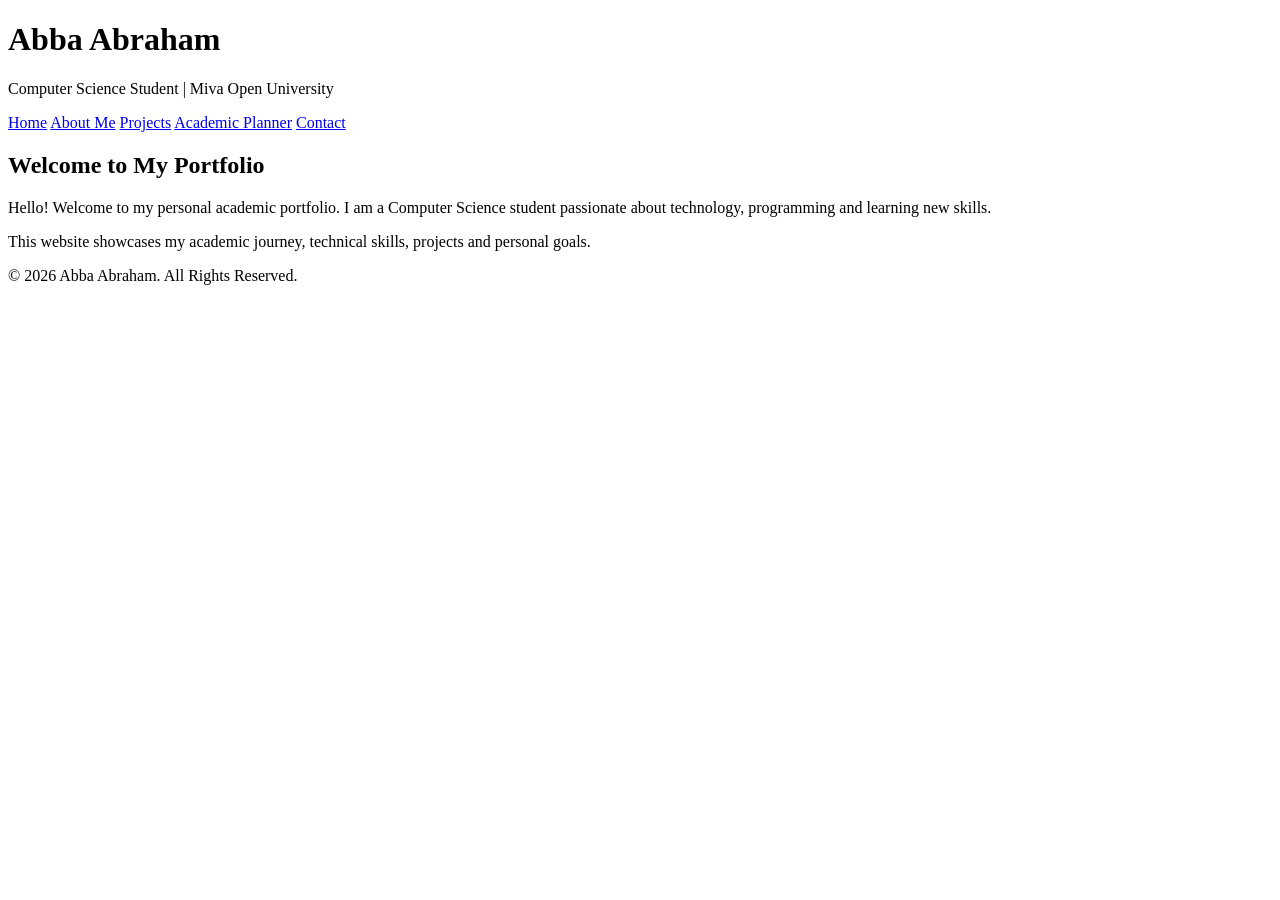
==== index.html @ fc4f7058 "Add initial HTML structure for portfolio website" ====
<!DOCTYPE html>
<html lang="en">
<head>
    <meta charset="UTF-8">
    <meta name="viewport" content="width=device-width, initial-scale=1.0">
    <title>Abba Abraham | Student Portfolio</title>
    <link rel="stylesheet" href="css/style.css">
</head>
<body>

    <header>
        <h1>Abba Abraham</h1>
        <p>Computer Science Student | Miva Open University</p>

        <nav>
            <a href="index.html">Home</a>
            <a href="about.html">About Me</a>
            <a href="projects.html">Projects</a>
            <a href="planner.html">Academic Planner</a>
            <a href="contact.html">Contact</a>
        </nav>
    </header>

    <main>
        <section>
            <h2>Welcome to My Portfolio</h2>
            <p>
                Hello! Welcome to my personal academic portfolio.
                I am a Computer Science student passionate about
                technology, programming and learning new skills.
            </p>
            <p>
                This website showcases my academic journey,
                technical skills, projects and personal goals.
            </p>
        </section>
    </main>

    <footer>
        <p>&copy; 2026 Abba Abraham. All Rights Reserved.</p>
    </footer>

</body>
</html>
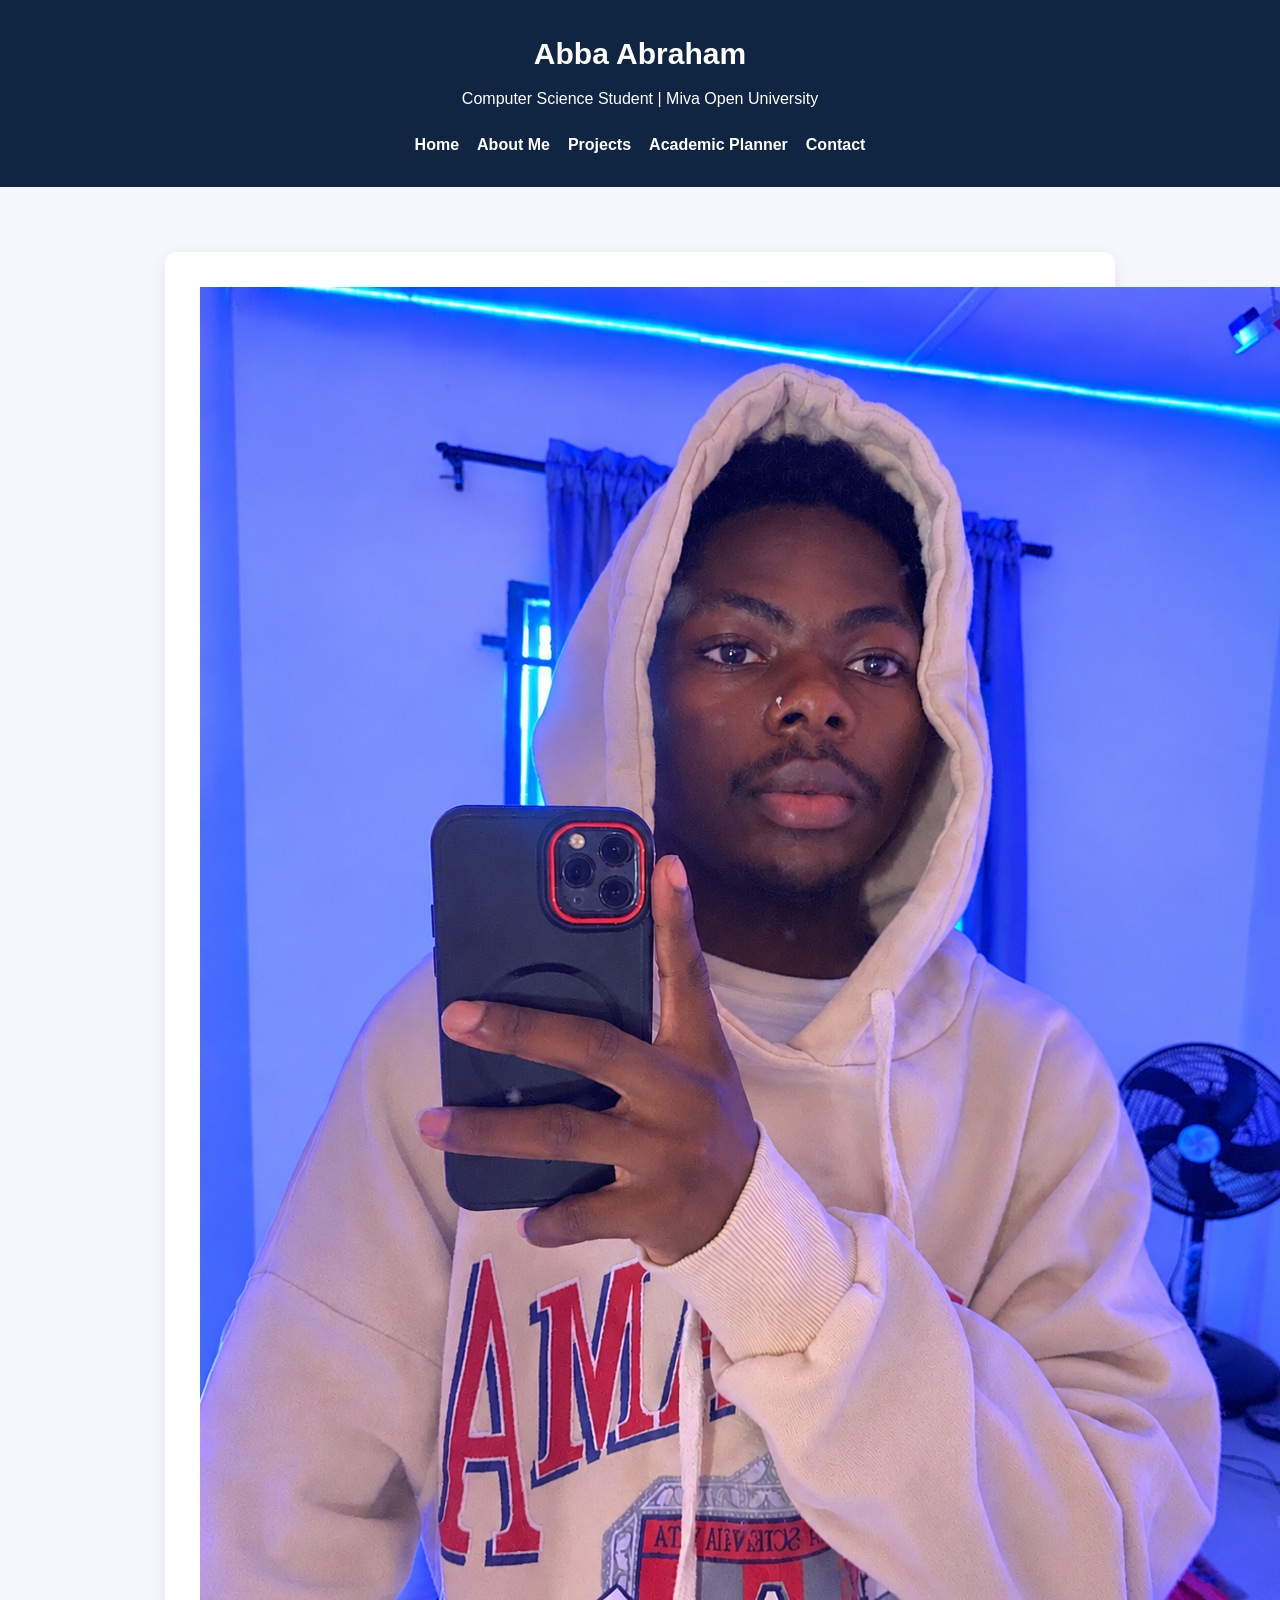
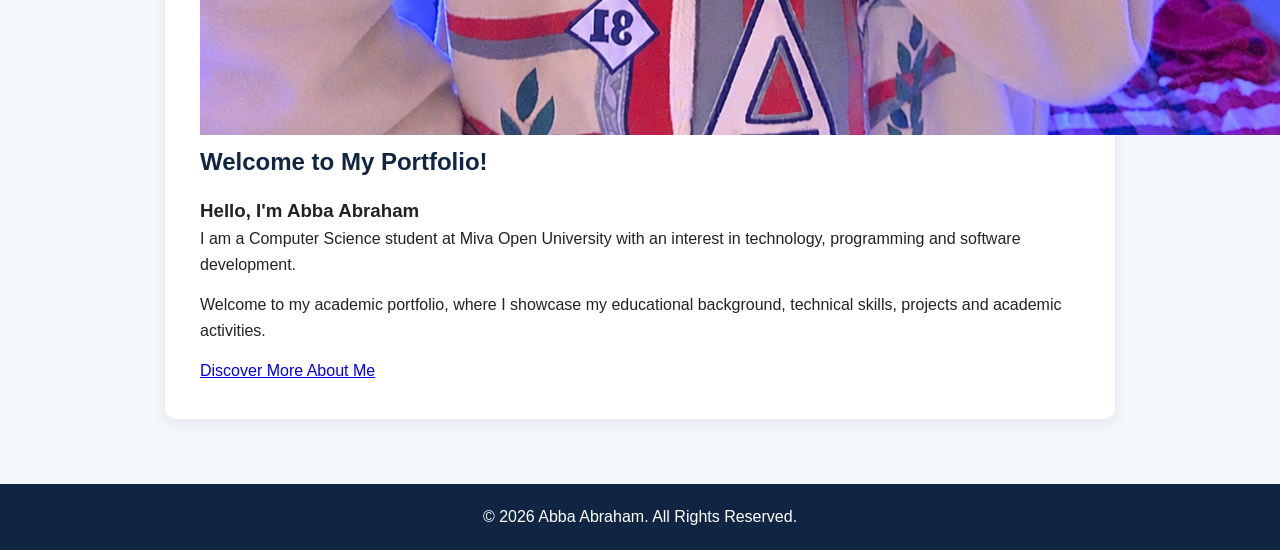
==== commit 1c0d9a8b: "Add initial HTML structure for portfolio site" ====
--- a/index.html
+++ b/index.html
@@ -9,37 +9,50 @@
 </head>
 <body>
 
-    <header>
-        <h1>Abba Abraham</h1>
-        <p>Computer Science Student | Miva Open University</p>
+<header>
+    <h1>Abba Abraham</h1>
+    <p>Computer Science Student | Miva Open University</p>
 
-        <nav>
-            <a href="index.html">Home</a>
-            <a href="about.html">About Me</a>
-            <a href="projects.html">Projects</a>
-            <a href="planner.html">Academic Planner</a>
-            <a href="contact.html">Contact</a>
-        </nav>
-    </header>
+    <nav>
+        <a href="index.html">Home</a>
+        <a href="about.html">About Me</a>
+        <a href="projects.html">Projects</a>
+        <a href="planner.html">Academic Planner</a>
+        <a href="contact.html">Contact</a>
+    </nav>
+</header>
 
-    <main>
-        <section>
-            <h2>Welcome to My Portfolio</h2>
-            <p>
-                Hello! Welcome to my personal academic portfolio.
-                I am a Computer Science student passionate about
-                technology, programming and learning new skills.
-            </p>
-            <p>
-                This website showcases my academic journey,
-                technical skills, projects and personal goals.
-            </p>
-        </section>
-    </main>
+<main>
+    <section class="hero">
 
-    <footer>
-        <p>&copy; 2026 Abba Abraham. All Rights Reserved.</p>
-    </footer>
+        <img src="css/profile.jpg.PNG"
+             alt="Abba Abraham Profile Picture"
+             class="profile-picture">
+
+        <h2>Welcome to My Portfolio!</h2>
+
+        <h3>Hello, I'm Abba Abraham</h3>
+
+        <p>
+            I am a Computer Science student at Miva Open University
+            with an interest in technology, programming and
+            software development.
+        </p>
+
+        <p>
+            Welcome to my academic portfolio, where I showcase
+            my educational background, technical skills,
+            projects and academic activities.
+        </p>
+
+        <a href="about.html" class="btn">Discover More About Me</a>
+
+    </section>
+</main>
+
+<footer>
+    <p>&copy; 2026 Abba Abraham. All Rights Reserved.</p>
+</footer>
 
 </body>
 </html>
--- a/css/style.css
+++ b/css/style.css
@@ -0,0 +1,92 @@
+
+* {
+    margin: 0;
+    padding: 0;
+    box-sizing: border-box;
+}
+
+body {
+    font-family: Arial, sans-serif;
+    background: #f4f7fb;
+    color: #222;
+    line-height: 1.6;
+}
+
+header {
+    background: #102542;
+    color: white;
+    text-align: center;
+    padding: 30px 15px;
+}
+
+header h1 {
+    font-size: 30px;
+    margin-bottom: 8px;
+}
+
+nav {
+    margin-top: 20px;
+    display: flex;
+    justify-content: center;
+    flex-wrap: wrap;
+    gap: 18px;
+}
+
+nav a {
+    color: white;
+    text-decoration: none;
+    font-weight: bold;
+    transition: 0.3s;
+}
+
+nav a:hover {
+    color: #f4c542;
+}
+
+main {
+    max-width: 1000px;
+    margin: 40px auto;
+    padding: 25px;
+}
+
+section {
+    background: white;
+    padding: 35px;
+    border-radius: 12px;
+    box-shadow: 0 4px 15px rgba(0,0,0,0.08);
+}
+
+section h2 {
+    color: #102542;
+    margin-bottom: 15px;
+}
+
+section p {
+    margin-bottom: 15px;
+}
+
+footer {
+    background: #102542;
+    color: white;
+    text-align: center;
+    padding: 20px;
+}
+
+@media (max-width: 600px) {
+    header h1 {
+        font-size: 24px;
+    }
+
+    nav {
+        gap: 12px;
+    }
+
+    main {
+        margin: 20px auto;
+        padding: 15px;
+    }
+
+    section {
+        padding: 20px;
+    }
+}
